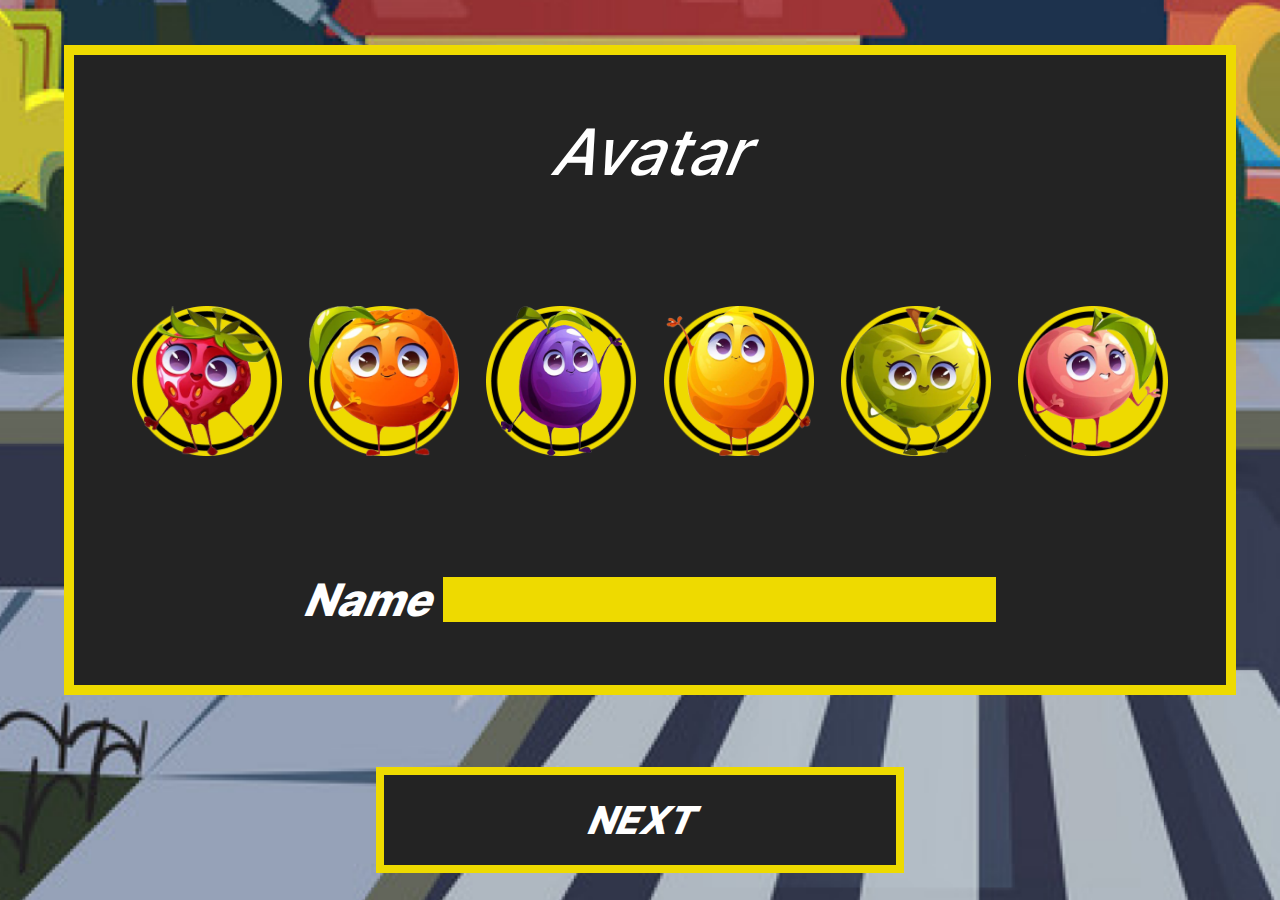
==== layouts/avatar.html @ 61081f13 "first" ====
<!DOCTYPE html>
<html lang="en">
  <head>
    <meta charset="UTF-8" />
    <meta http-equiv="X-UA-Compatible" content="IE=edge" />
    <meta
      name="viewport"
      content="initial-scale=1.0, width=device-width, viewport-fit=cover"
    />
    <link rel="shortcut icon" href="../png/icon.png" />
    <link rel="stylesheet" href="../styles/common_style.css" />
    <link rel="stylesheet" href="../styles/avatar.css" />
    <title>Money Toy</title>
  </head>
  <body>
    <div class="wrapper">
      <div class="main">
        <div class="header">Avatar</div>
        <div class="avatar_cont"></div>
        <div class="name_cont">
          <div>Name</div>
          <input type="text" />
        </div>
      </div>
      <a href="./main.html" class="button block">NEXT</a>
    </div>
    <script src="../scripts/avatar.js"></script>
  </body>
</html>
---- styles/common_style.css ----
@font-face {
  font-family: "Inter";
  src: url("../Inter-V.ttf");
}

body {
  background-image: url("../png/back.png");
  background-size: cover;
  height: 100vh;
  min-height: 360px;

  font-family: "Inter";
  font-style: italic;
  font-weight: 500;
  color: #fff;
  text-align: center;

  margin: 0;
  padding: 0;
}

.wrapper {
  height: 100%;
  position: relative;
  overflow: hidden;
}

* {
  -webkit-tap-highlight-color: transparent;
}

a {
  text-decoration: none;
  color: #fff;
}

.hidden {
  opacity: 0;
}

.block {
  display: flex;
  align-items: center;
  justify-content: center;
}

.avatar {
  background-image: url("../png/circle.png");
  background-size: 100%;
  background-repeat: no-repeat;

  width: 100px;
  height: 100px;
}

.avatar img {
  max-width: 100%;
  max-height: 100%;
}

.avatar_name {
  position: absolute;
  left: 50%;
  top: -10%;
  font-size: 3.2vw;
  transform: translate(-50%, 0);

  text-shadow: -1px -1px 0 #000, 0 -1px 0 #000, 1px -1px 0 #000, 1px 0 0 #000,
    1px 1px 0 #000, 0 1px 0 #000, -1px 1px 0 #000, -1px 0 0 #000;
}

.balance_field {
  position: absolute;
  left: 0;
  bottom: 0;
  z-index: 3;

  display: flex;
  align-items: center;
  justify-content: space-around;

  width: 20%;
  height: 10%;

  font-size: 2.5vw;

  background-color: #232323;
  border: solid 4px #eeda00;
}

.balance_field img {
  max-height: 100%;
}

.balance {
  transition: color 0.5s ease;
}
---- styles/avatar.css ----
.main {
  position: absolute;
  left: 5%;
  top: 5%;

  width: 90%;
  height: 70%;

  display: flex;
  flex-flow: column nowrap;
  justify-content: space-around;
  align-items: center;

  background-color: #232323;
  border: solid 10px #eeda00;
}

.header {
  font-size: 3vw;
}

.avatar_cont {
  display: flex;
  justify-content: space-between;

  width: 90%;
}

.chosen {
  filter: brightness(150%);
}

.name_cont {
  display: flex;
  justify-content: space-between;
  align-items: center;

  width: 50%;
}

.name_cont div {
  font-weight: 800;
  font-size: 2.5vw;
}

input {
  height: 30px;
  width: 80%;
  padding: 0;

  outline: none;
  border: none;

  text-align: center;
  font-size: 2.5vw;
  font-style: italic;

  background-color: #eeda00;
}

.button {
  position: absolute;
  bottom: 3%;
  left: 50%;
  z-index: 3;

  width: 40%;
  height: 10%;
  transform: translate(-50%, 0);

  font-size: 3vw;
  font-weight: 800;

  background-color: #232323;
  border: solid 8px #eeda00;
}

@media screen and (max-width: 780px) {
  .avatar {
    width: 75px;
    height: 75px;
  }
}

@media screen and (min-height: 768px) {
  .header {
    font-size: 5vw;
  }

  .avatar {
    width: 120px;
    height: 120px;
  }

  .name_cont {
    width: 60%;
  }

  input {
    font-size: 3vw;
    height: 45px;
  }

  .name_cont div {
    font-size: 3.5vw;
  }
}

@media screen and (min-height: 850px) {
  .avatar {
    width: 150px;
    height: 150px;
  }
}
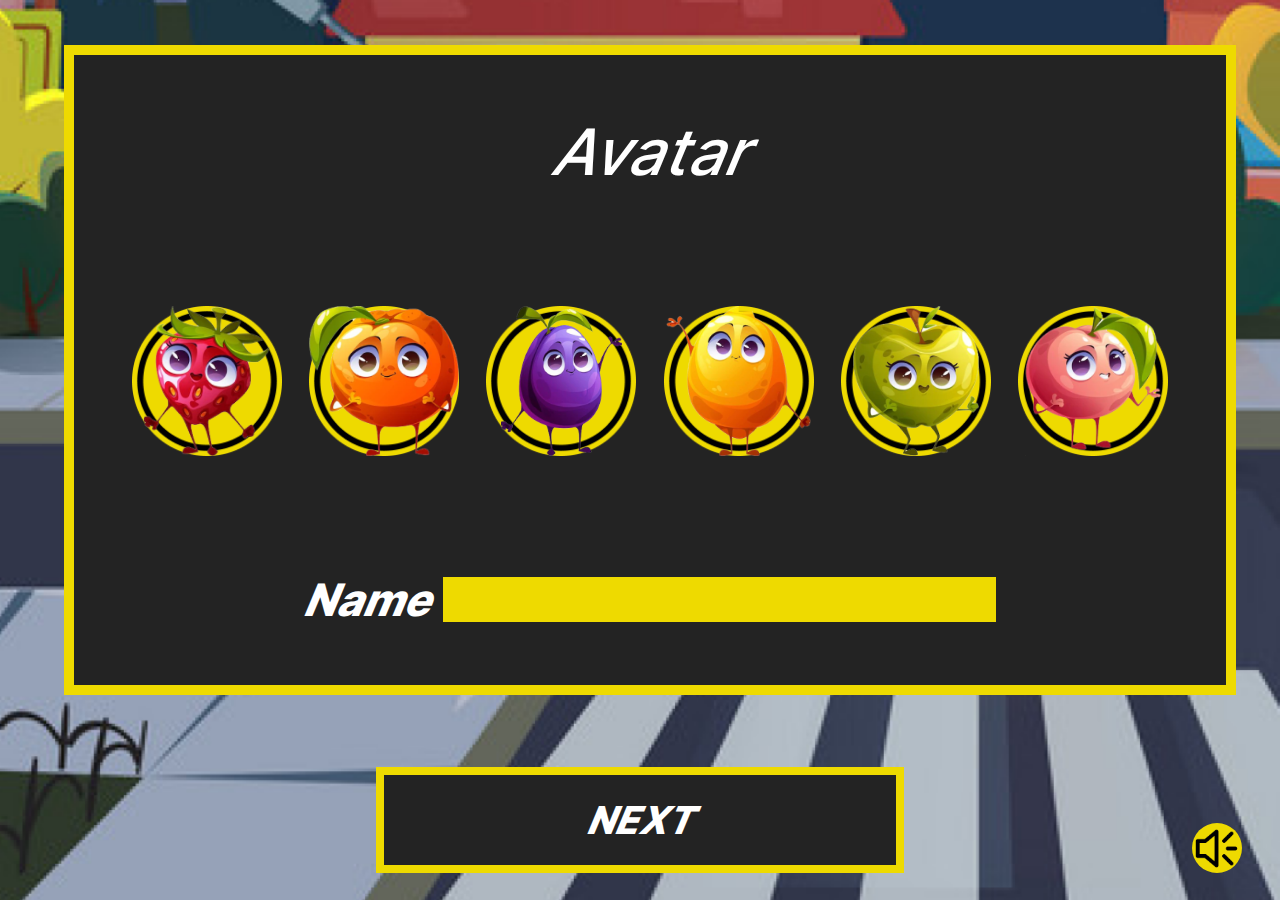
==== commit cf0d0dd4: "second" ====
--- a/layouts/avatar.html
+++ b/layouts/avatar.html
@@ -23,6 +23,9 @@
         </div>
       </div>
       <a href="./main.html" class="button block">NEXT</a>
+      <div class="volume_cont block">
+        <img src="../png/volume_on.png" alt="volume" class="volume" />
+      </div>
     </div>
     <script src="../scripts/avatar.js"></script>
   </body>
--- a/styles/common_style.css
+++ b/styles/common_style.css
@@ -95,3 +95,18 @@
 .balance {
   transition: color 0.5s ease;
 }
+
+.volume_cont {
+  position: absolute;
+
+  width: 50px;
+  height: 50px;
+
+  border-radius: 50%;
+  background-color: #eeda00;
+}
+
+.volume {
+  max-height: 90%;
+  max-width: 90%;
+}
--- a/styles/avatar.css
+++ b/styles/avatar.css
@@ -75,6 +75,11 @@
   border: solid 8px #eeda00;
 }
 
+.volume_cont {
+  right: 3%;
+  bottom: 3%;
+}
+
 @media screen and (max-width: 780px) {
   .avatar {
     width: 75px;
